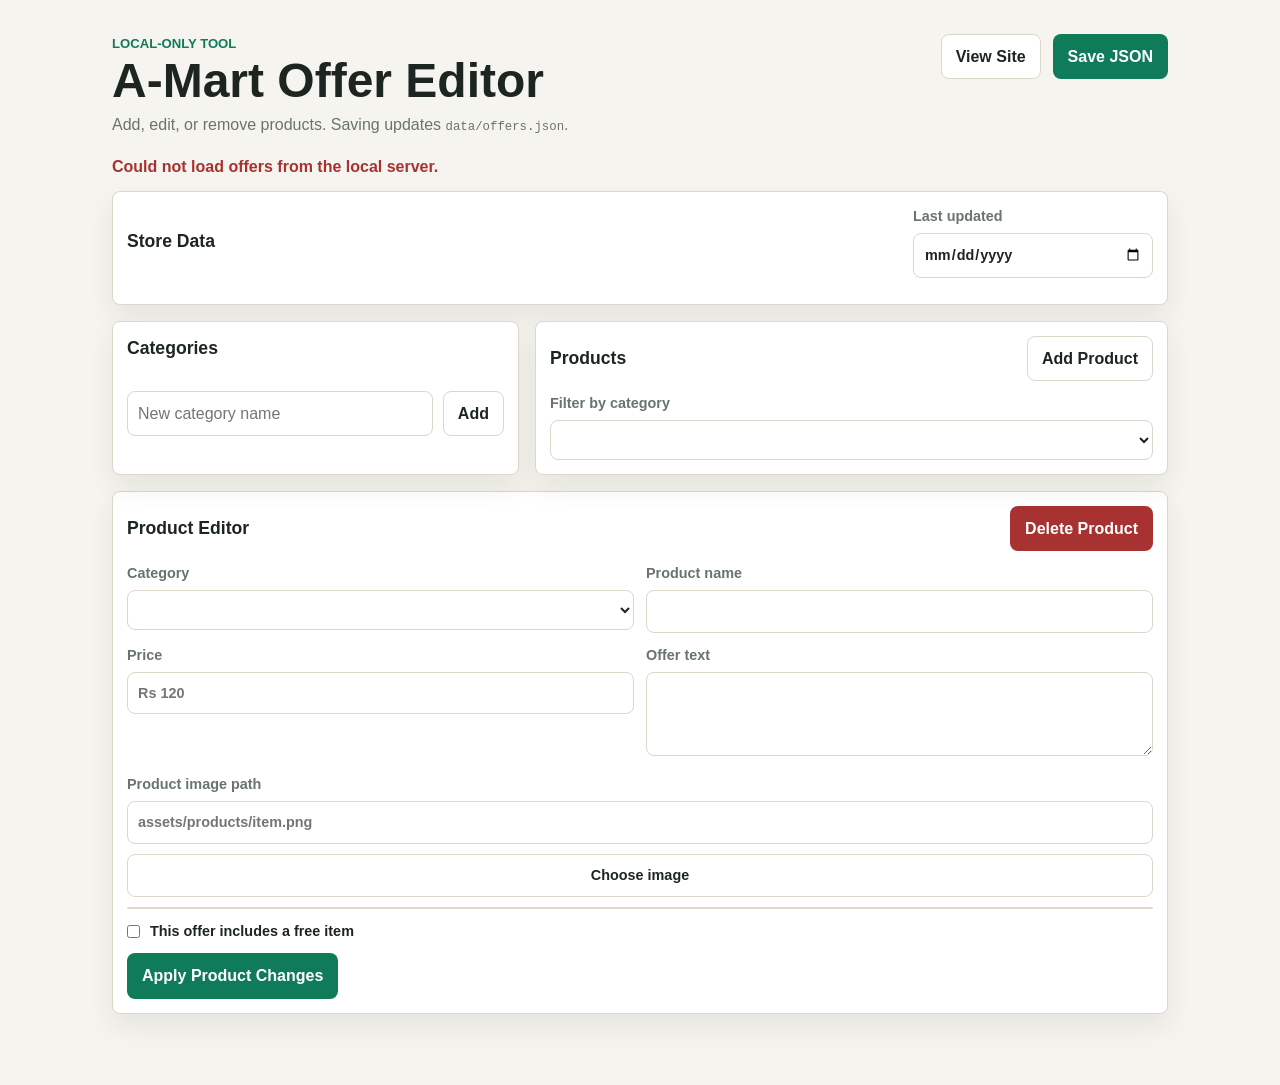
==== admin/index.html @ 6536afff "Add local offer editor" ====
<!doctype html>
<html lang="en">
  <head>
    <meta charset="utf-8">
    <meta name="viewport" content="width=device-width, initial-scale=1">
    <title>A-Mart Local Editor</title>
    <link rel="stylesheet" href="admin.css">
  </head>
  <body>
    <main class="admin-shell">
      <header class="admin-header">
        <div>
          <p class="eyebrow">Local-only tool</p>
          <h1>A-Mart Offer Editor</h1>
          <p class="muted">Add, edit, or remove products. Saving updates <code>data/offers.json</code>.</p>
        </div>
        <div class="header-actions">
          <a class="button secondary" href="/" target="_blank" rel="noreferrer">View Site</a>
          <button id="save-data" class="button primary" type="button">Save JSON</button>
        </div>
      </header>

      <p id="status-message" class="status" role="status"></p>

      <section class="panel">
        <div class="panel-title">
          <h2>Store Data</h2>
          <label>
            Last updated
            <input id="updated-at" type="date">
          </label>
        </div>
      </section>

      <section class="layout-grid">
        <div class="panel">
          <div class="panel-title">
            <h2>Categories</h2>
          </div>
          <div id="category-list" class="stack"></div>
          <form id="category-form" class="inline-form">
            <input id="new-category-name" type="text" placeholder="New category name" autocomplete="off">
            <button class="button secondary" type="submit">Add</button>
          </form>
        </div>

        <div class="panel">
          <div class="panel-title">
            <h2>Products</h2>
            <button id="add-product" class="button secondary" type="button">Add Product</button>
          </div>
          <label>
            Filter by category
            <select id="product-filter"></select>
          </label>
          <div id="product-list" class="product-list"></div>
        </div>
      </section>

      <section class="panel">
        <div class="panel-title">
          <h2 id="editor-title">Product Editor</h2>
          <button id="delete-product" class="button danger" type="button">Delete Product</button>
        </div>

        <form id="product-form" class="product-form">
          <label>
            Category
            <select id="product-category" required></select>
          </label>

          <label>
            Product name
            <input id="product-name" type="text" required>
          </label>

          <label>
            Price
            <input id="product-price" type="text" placeholder="Rs 120" required>
          </label>

          <label>
            Offer text
            <textarea id="product-offer" rows="3" required></textarea>
          </label>

          <div class="image-field">
            <label>
              Product image path
              <input id="product-image" type="text" placeholder="assets/products/item.png" required>
            </label>
            <label class="file-picker">
              Choose image
              <input id="product-image-file" type="file" accept="image/*">
            </label>
            <img id="product-image-preview" class="preview" alt="">
          </div>

          <label class="checkbox-label">
            <input id="has-free-item" type="checkbox">
            This offer includes a free item
          </label>

          <div id="free-item-fields" class="free-item-fields">
            <label>
              Free item name
              <input id="free-name" type="text">
            </label>

            <div class="image-field">
              <label>
                Free item image path
                <input id="free-image" type="text" placeholder="assets/products/free-item.png">
              </label>
              <label class="file-picker">
                Choose image
                <input id="free-image-file" type="file" accept="image/*">
              </label>
              <img id="free-image-preview" class="preview" alt="">
            </div>
          </div>

          <div class="form-actions">
            <button class="button primary" type="submit">Apply Product Changes</button>
          </div>
        </form>
      </section>
    </main>

    <script src="admin.js"></script>
  </body>
</html>
---- admin/admin.css ----
:root {
  --page: #f6f4ef;
  --panel: #ffffff;
  --text: #1d2520;
  --muted: #68746d;
  --line: #dcd7ca;
  --accent: #0f7b58;
  --danger: #a83232;
  --shadow: 0 12px 28px rgba(29, 37, 32, 0.08);
}

* {
  box-sizing: border-box;
}

body {
  margin: 0;
  background: var(--page);
  color: var(--text);
  font-family: Arial, Helvetica, sans-serif;
  line-height: 1.45;
}

button,
input,
select,
textarea {
  font: inherit;
}

input,
select,
textarea {
  width: 100%;
  margin-top: 6px;
  padding: 10px;
  border: 1px solid var(--line);
  border-radius: 8px;
  background: #fff;
  color: var(--text);
}

textarea {
  resize: vertical;
}

label {
  display: block;
  color: var(--muted);
  font-size: 0.9rem;
  font-weight: 700;
}

code {
  font-size: 0.95em;
}

.admin-shell {
  width: min(100%, 1100px);
  margin: 0 auto;
  padding: 22px 14px 44px;
}

.admin-header,
.panel-title,
.form-actions,
.header-actions {
  display: flex;
  gap: 12px;
  align-items: center;
}

.admin-header {
  flex-direction: column;
  align-items: flex-start;
  margin-bottom: 18px;
}

.header-actions {
  flex-wrap: wrap;
}

.eyebrow {
  margin: 0 0 4px;
  color: var(--accent);
  font-size: 0.82rem;
  font-weight: 800;
  text-transform: uppercase;
}

h1,
h2,
p {
  overflow-wrap: anywhere;
}

h1 {
  margin: 0;
  font-size: clamp(1.9rem, 8vw, 3rem);
  line-height: 1;
}

h2 {
  margin: 0;
  font-size: 1.1rem;
}

.muted,
.status {
  color: var(--muted);
}

.muted {
  margin: 8px 0 0;
}

.status {
  min-height: 24px;
  margin: 0 0 12px;
  font-weight: 700;
}

.status.error {
  color: var(--danger);
}

.status.success {
  color: var(--accent);
}

.panel {
  margin-bottom: 16px;
  padding: 14px;
  border: 1px solid var(--line);
  border-radius: 8px;
  background: var(--panel);
  box-shadow: var(--shadow);
}

.panel-title {
  justify-content: space-between;
  margin-bottom: 12px;
}

.layout-grid {
  display: grid;
  gap: 16px;
}

.button {
  display: inline-flex;
  align-items: center;
  justify-content: center;
  min-height: 42px;
  padding: 10px 14px;
  border: 1px solid transparent;
  border-radius: 8px;
  cursor: pointer;
  font-weight: 800;
  text-decoration: none;
}

.button.primary {
  background: var(--accent);
  color: #fff;
}

.button.secondary {
  border-color: var(--line);
  background: #fff;
  color: var(--text);
}

.button.danger {
  background: var(--danger);
  color: #fff;
}

.button:disabled {
  cursor: not-allowed;
  opacity: 0.55;
}

.stack,
.product-list {
  display: grid;
  gap: 10px;
}

.inline-form {
  display: grid;
  grid-template-columns: 1fr auto;
  gap: 10px;
  align-items: end;
  margin-top: 12px;
}

.category-row,
.product-row {
  display: grid;
  gap: 8px;
  padding: 10px;
  border: 1px solid var(--line);
  border-radius: 8px;
  background: #fbfaf7;
}

.row-actions {
  display: flex;
  flex-wrap: wrap;
  gap: 8px;
}

.row-title {
  margin: 0;
  font-weight: 800;
}

.row-meta {
  margin: 2px 0 0;
  color: var(--muted);
  font-size: 0.9rem;
}

.product-form {
  display: grid;
  gap: 12px;
}

.image-field {
  display: grid;
  gap: 10px;
}

.file-picker {
  display: inline-flex;
  align-items: center;
  justify-content: center;
  min-height: 42px;
  padding: 10px 14px;
  border: 1px solid var(--line);
  border-radius: 8px;
  background: #fff;
  color: var(--text);
  cursor: pointer;
}

.file-picker input {
  display: none;
}

.preview {
  width: 100%;
  max-height: 240px;
  border: 1px solid var(--line);
  border-radius: 8px;
  background: #e8e3d6;
  object-fit: contain;
}

.preview[src=""] {
  display: none;
}

.checkbox-label {
  display: flex;
  gap: 10px;
  align-items: center;
  color: var(--text);
}

.checkbox-label input {
  width: auto;
  margin: 0;
}

.free-item-fields {
  display: none;
  gap: 12px;
  padding: 12px;
  border: 1px dashed var(--accent);
  border-radius: 8px;
  background: #f4fbf7;
}

.free-item-fields.active {
  display: grid;
}

@media (min-width: 760px) {
  .admin-shell {
    padding: 34px 22px 56px;
  }

  .admin-header {
    flex-direction: row;
    justify-content: space-between;
    align-items: flex-start;
  }

  .layout-grid {
    grid-template-columns: 0.9fr 1.4fr;
  }

  .category-row,
  .product-row {
    grid-template-columns: 1fr auto;
    align-items: center;
  }

  .product-form {
    grid-template-columns: repeat(2, minmax(0, 1fr));
  }

  .product-form textarea,
  .image-field,
  .checkbox-label,
  .free-item-fields,
  .form-actions {
    grid-column: 1 / -1;
  }
}
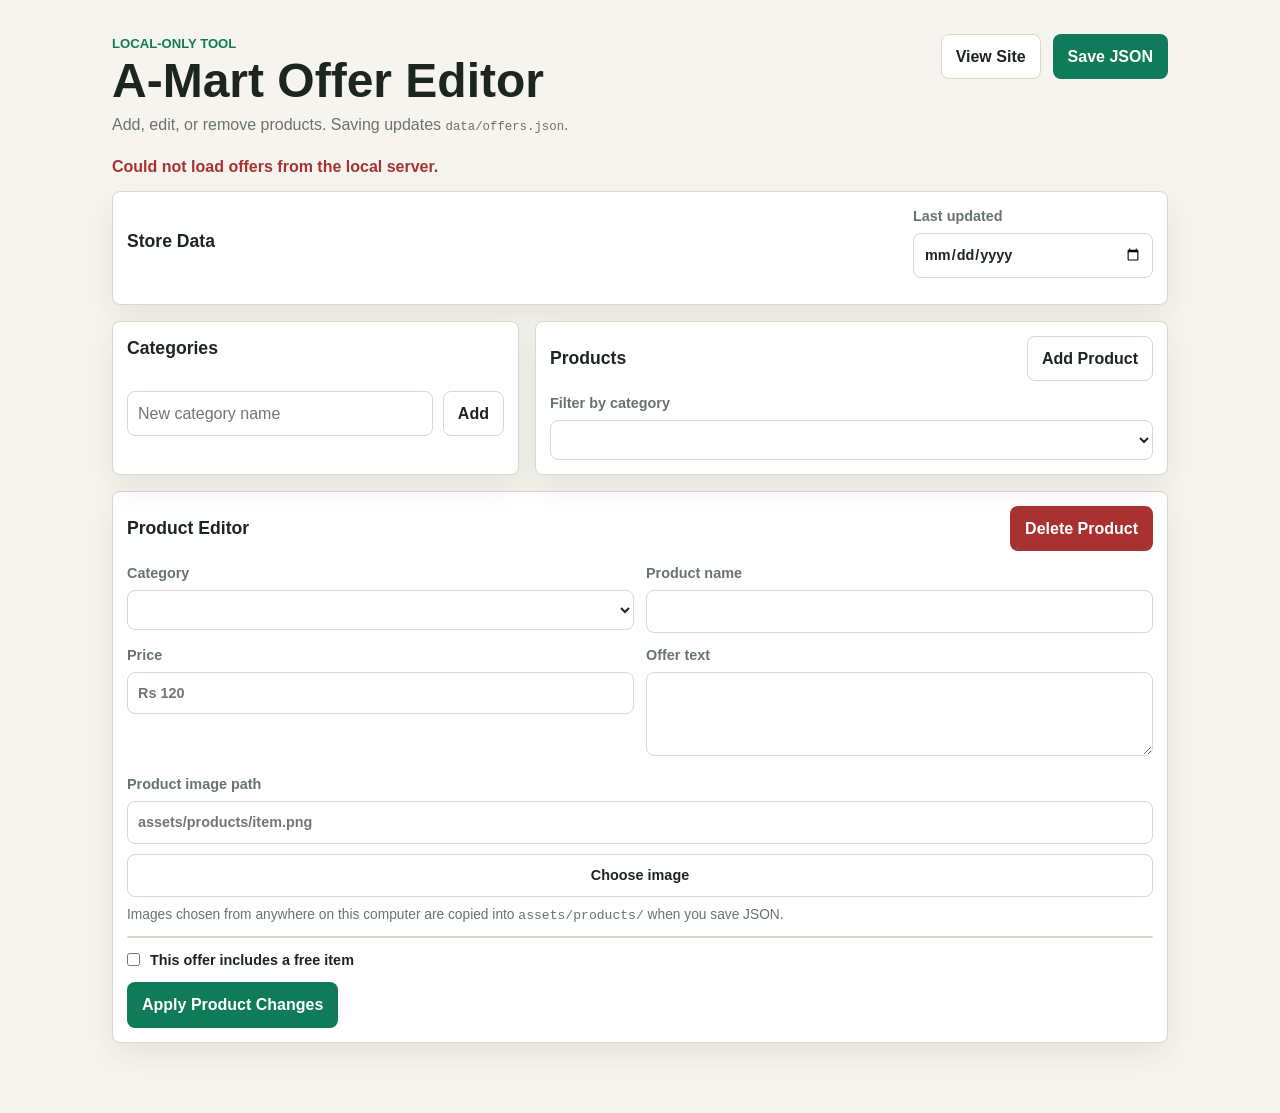
==== commit 93e093bb: "Fix admin image selection flow" ====
--- a/admin/index.html
+++ b/admin/index.html
@@ -93,6 +93,7 @@
               Choose image
               <input id="product-image-file" type="file" accept="image/*">
             </label>
+            <p class="field-note">Images chosen from anywhere on this computer are copied into <code>assets/products/</code> when you save JSON.</p>
             <img id="product-image-preview" class="preview" alt="">
           </div>
 
@@ -116,6 +117,7 @@
                 Choose image
                 <input id="free-image-file" type="file" accept="image/*">
               </label>
+              <p class="field-note">Images chosen from anywhere on this computer are copied into <code>assets/products/</code> when you save JSON.</p>
               <img id="free-image-preview" class="preview" alt="">
             </div>
           </div>
--- a/admin/admin.css
+++ b/admin/admin.css
@@ -232,6 +232,12 @@
   gap: 10px;
 }
 
+.field-note {
+  margin: -2px 0 0;
+  color: var(--muted);
+  font-size: 0.86rem;
+}
+
 .file-picker {
   display: inline-flex;
   align-items: center;
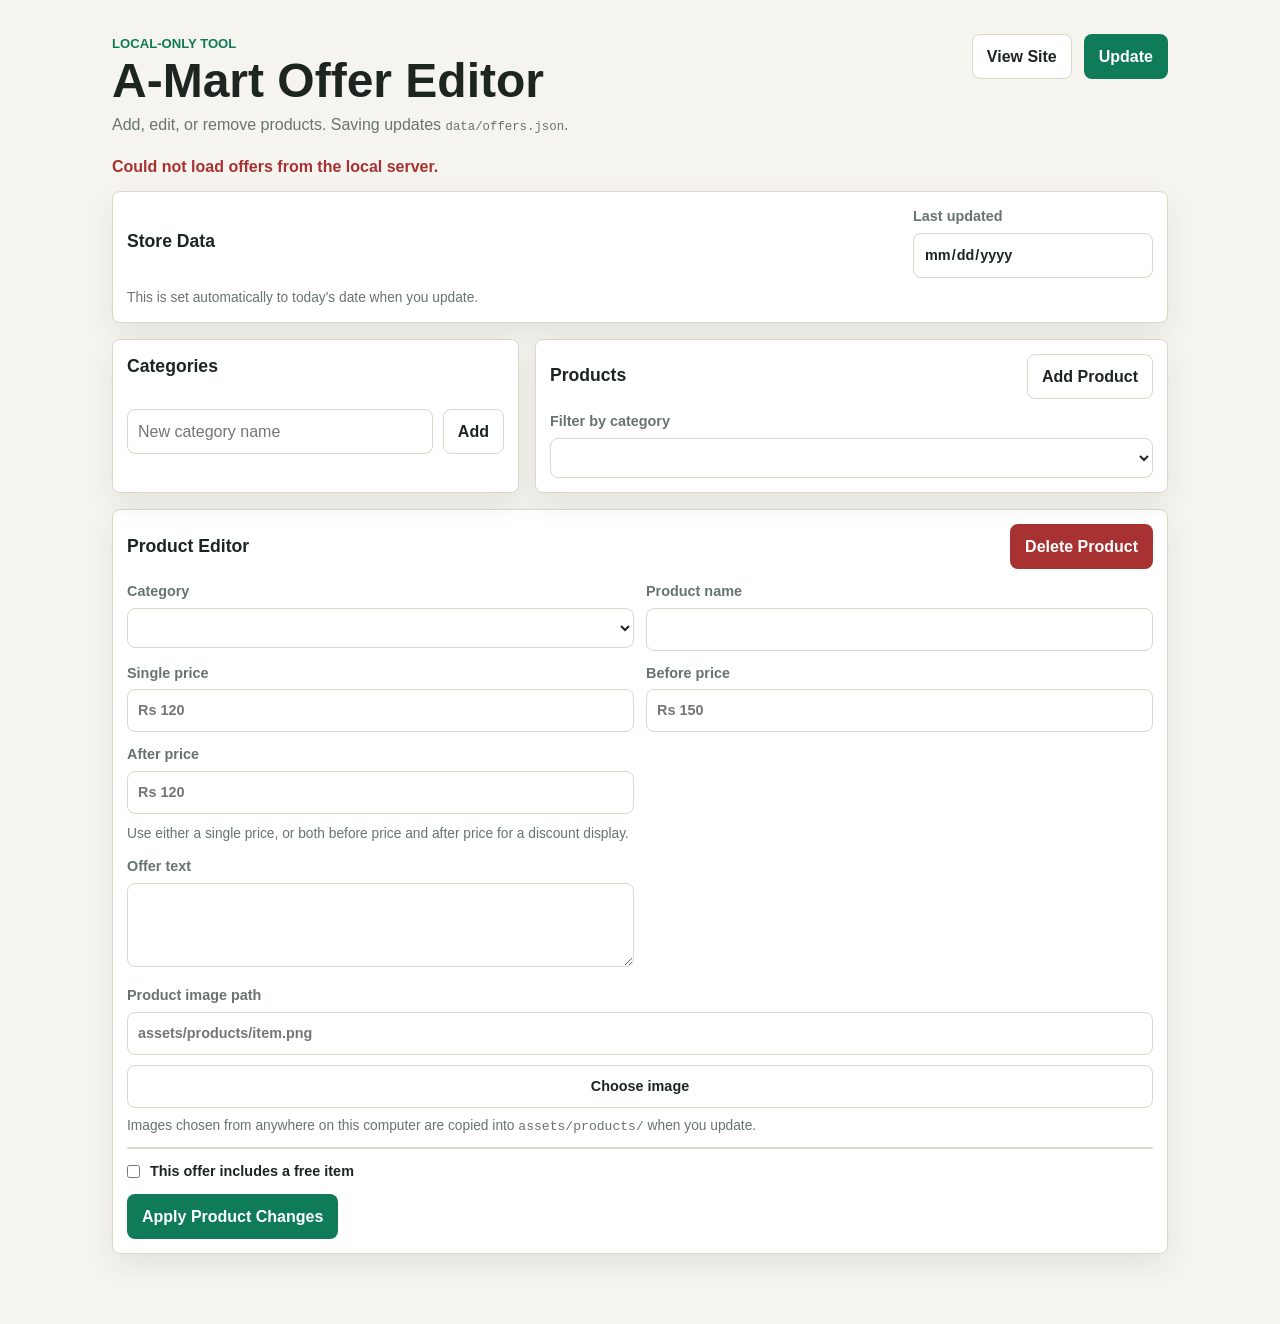
==== commit 32fd813d: "Add request contact update and pricing features" ====
--- a/admin/index.html
+++ b/admin/index.html
@@ -4,6 +4,7 @@
     <meta charset="utf-8">
     <meta name="viewport" content="width=device-width, initial-scale=1">
     <title>A-Mart Local Editor</title>
+    <link rel="icon" type="image/png" href="/assets/favicon.png">
     <link rel="stylesheet" href="admin.css">
   </head>
   <body>
@@ -15,8 +16,8 @@
           <p class="muted">Add, edit, or remove products. Saving updates <code>data/offers.json</code>.</p>
         </div>
         <div class="header-actions">
-          <a class="button secondary" href="/" target="_blank" rel="noreferrer">View Site</a>
-          <button id="save-data" class="button primary" type="button">Save JSON</button>
+          <button id="view-site" class="button secondary" type="button">View Site</button>
+          <button id="save-data" class="button primary" type="button">Update</button>
         </div>
       </header>
 
@@ -27,9 +28,10 @@
           <h2>Store Data</h2>
           <label>
             Last updated
-            <input id="updated-at" type="date">
+            <input id="updated-at" type="date" disabled>
           </label>
         </div>
+        <p class="field-note">This is set automatically to today's date when you update.</p>
       </section>
 
       <section class="layout-grid">
@@ -75,9 +77,21 @@
           </label>
 
           <label>
-            Price
-            <input id="product-price" type="text" placeholder="Rs 120" required>
+            Single price
+            <input id="product-price" type="text" placeholder="Rs 120">
           </label>
+
+          <label>
+            Before price
+            <input id="before-price" type="text" placeholder="Rs 150">
+          </label>
+
+          <label>
+            After price
+            <input id="after-price" type="text" placeholder="Rs 120">
+          </label>
+
+          <p class="field-note price-note">Use either a single price, or both before price and after price for a discount display.</p>
 
           <label>
             Offer text
@@ -93,7 +107,7 @@
               Choose image
               <input id="product-image-file" type="file" accept="image/*">
             </label>
-            <p class="field-note">Images chosen from anywhere on this computer are copied into <code>assets/products/</code> when you save JSON.</p>
+            <p class="field-note">Images chosen from anywhere on this computer are copied into <code>assets/products/</code> when you update.</p>
             <img id="product-image-preview" class="preview" alt="">
           </div>
 
@@ -117,7 +131,7 @@
                 Choose image
                 <input id="free-image-file" type="file" accept="image/*">
               </label>
-              <p class="field-note">Images chosen from anywhere on this computer are copied into <code>assets/products/</code> when you save JSON.</p>
+              <p class="field-note">Images chosen from anywhere on this computer are copied into <code>assets/products/</code> when you update.</p>
               <img id="free-image-preview" class="preview" alt="">
             </div>
           </div>
--- a/admin/admin.css
+++ b/admin/admin.css
@@ -158,6 +158,7 @@
   cursor: pointer;
   font-weight: 800;
   text-decoration: none;
+  transition: background-color 140ms ease, border-color 140ms ease, box-shadow 140ms ease, color 140ms ease, transform 80ms ease;
 }
 
 .button.primary {
@@ -174,6 +175,42 @@
 .button.danger {
   background: var(--danger);
   color: #fff;
+}
+
+.button:hover:not(:disabled),
+.file-picker:hover {
+  box-shadow: 0 8px 18px rgba(29, 37, 32, 0.14);
+  transform: translateY(-1px);
+}
+
+.button.primary:hover:not(:disabled) {
+  background: #0b684a;
+}
+
+.button.secondary:hover:not(:disabled),
+.file-picker:hover {
+  border-color: var(--accent);
+  background: #f4fbf7;
+  color: var(--accent);
+}
+
+.button.danger:hover:not(:disabled) {
+  background: #8f2727;
+}
+
+.button:active:not(:disabled),
+.file-picker:active {
+  box-shadow: 0 3px 8px rgba(29, 37, 32, 0.12);
+  transform: translateY(1px);
+}
+
+.button:focus-visible,
+.file-picker:focus-within,
+input:focus-visible,
+select:focus-visible,
+textarea:focus-visible {
+  outline: 3px solid rgba(15, 123, 88, 0.24);
+  outline-offset: 2px;
 }
 
 .button:disabled {
@@ -249,6 +286,7 @@
   background: #fff;
   color: var(--text);
   cursor: pointer;
+  transition: background-color 140ms ease, border-color 140ms ease, box-shadow 140ms ease, color 140ms ease, transform 80ms ease;
 }
 
 .file-picker input {
@@ -320,6 +358,7 @@
 
   .product-form textarea,
   .image-field,
+  .price-note,
   .checkbox-label,
   .free-item-fields,
   .form-actions {
